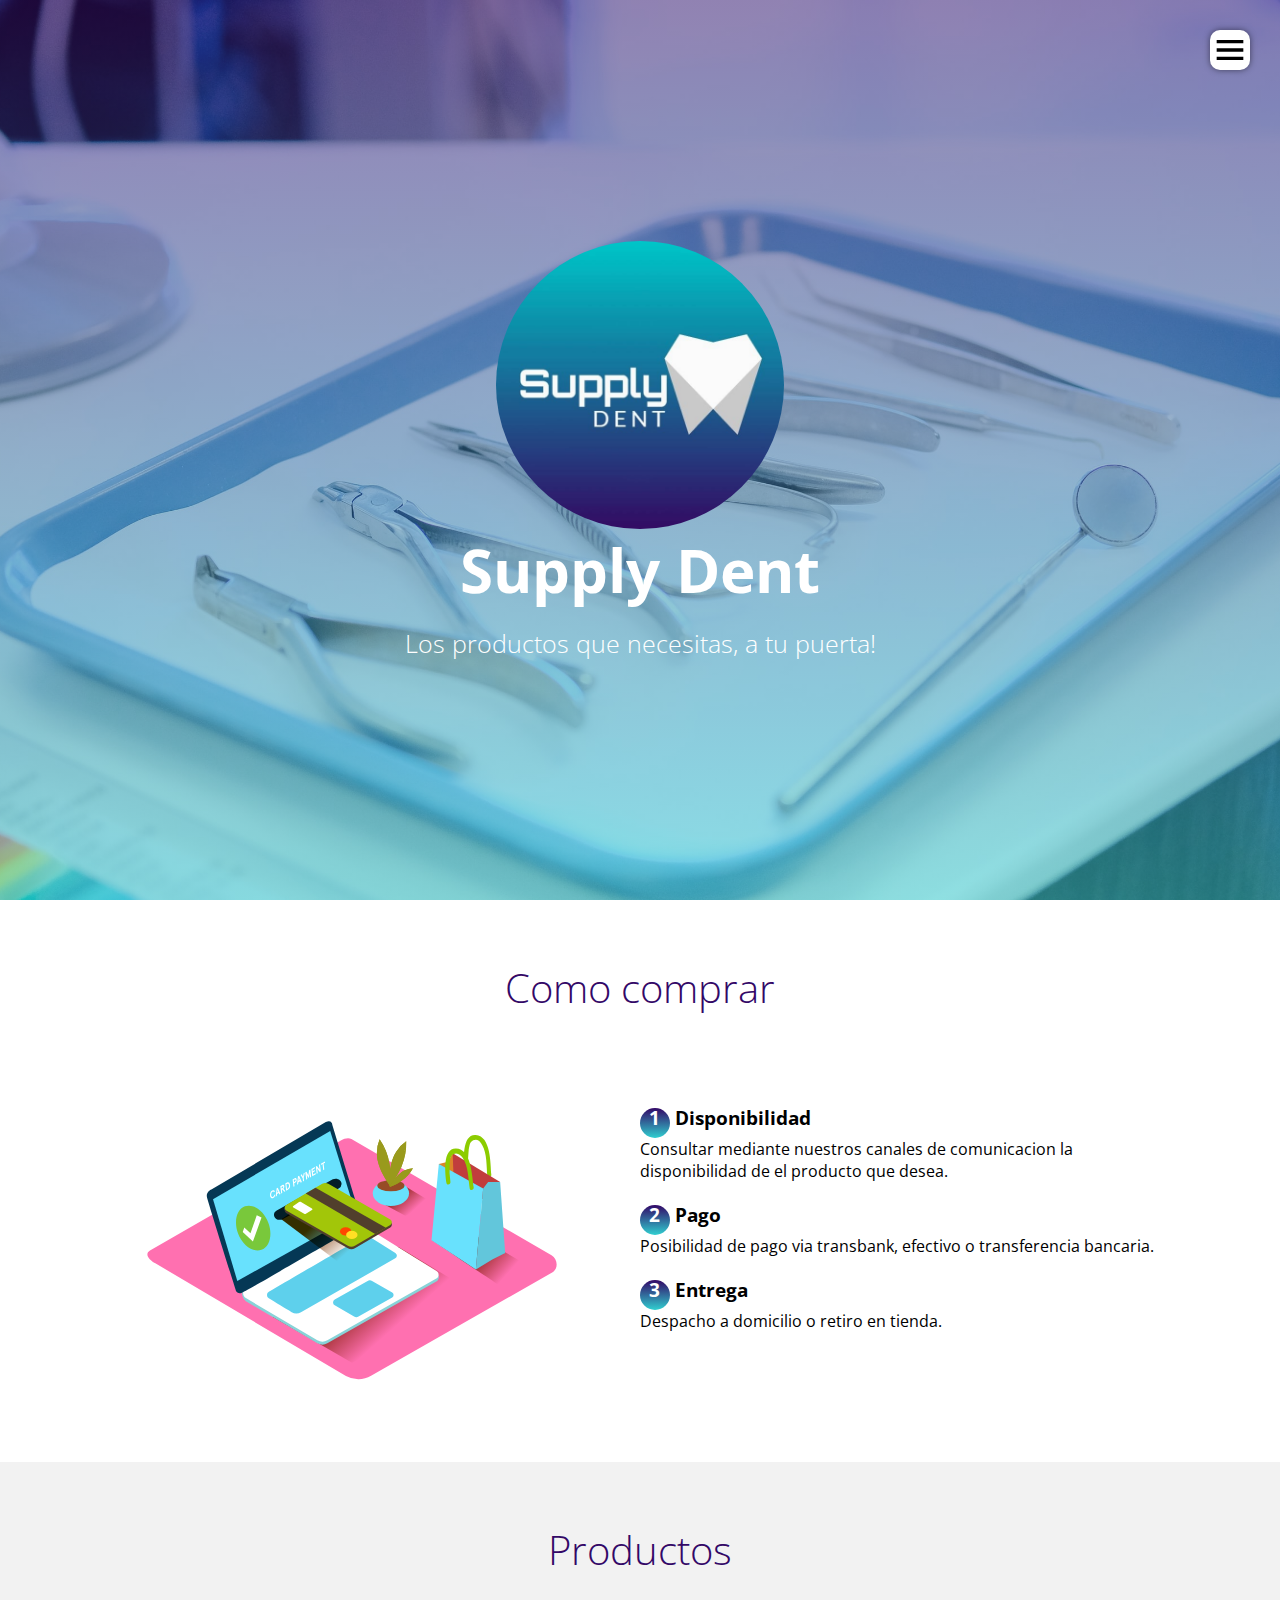
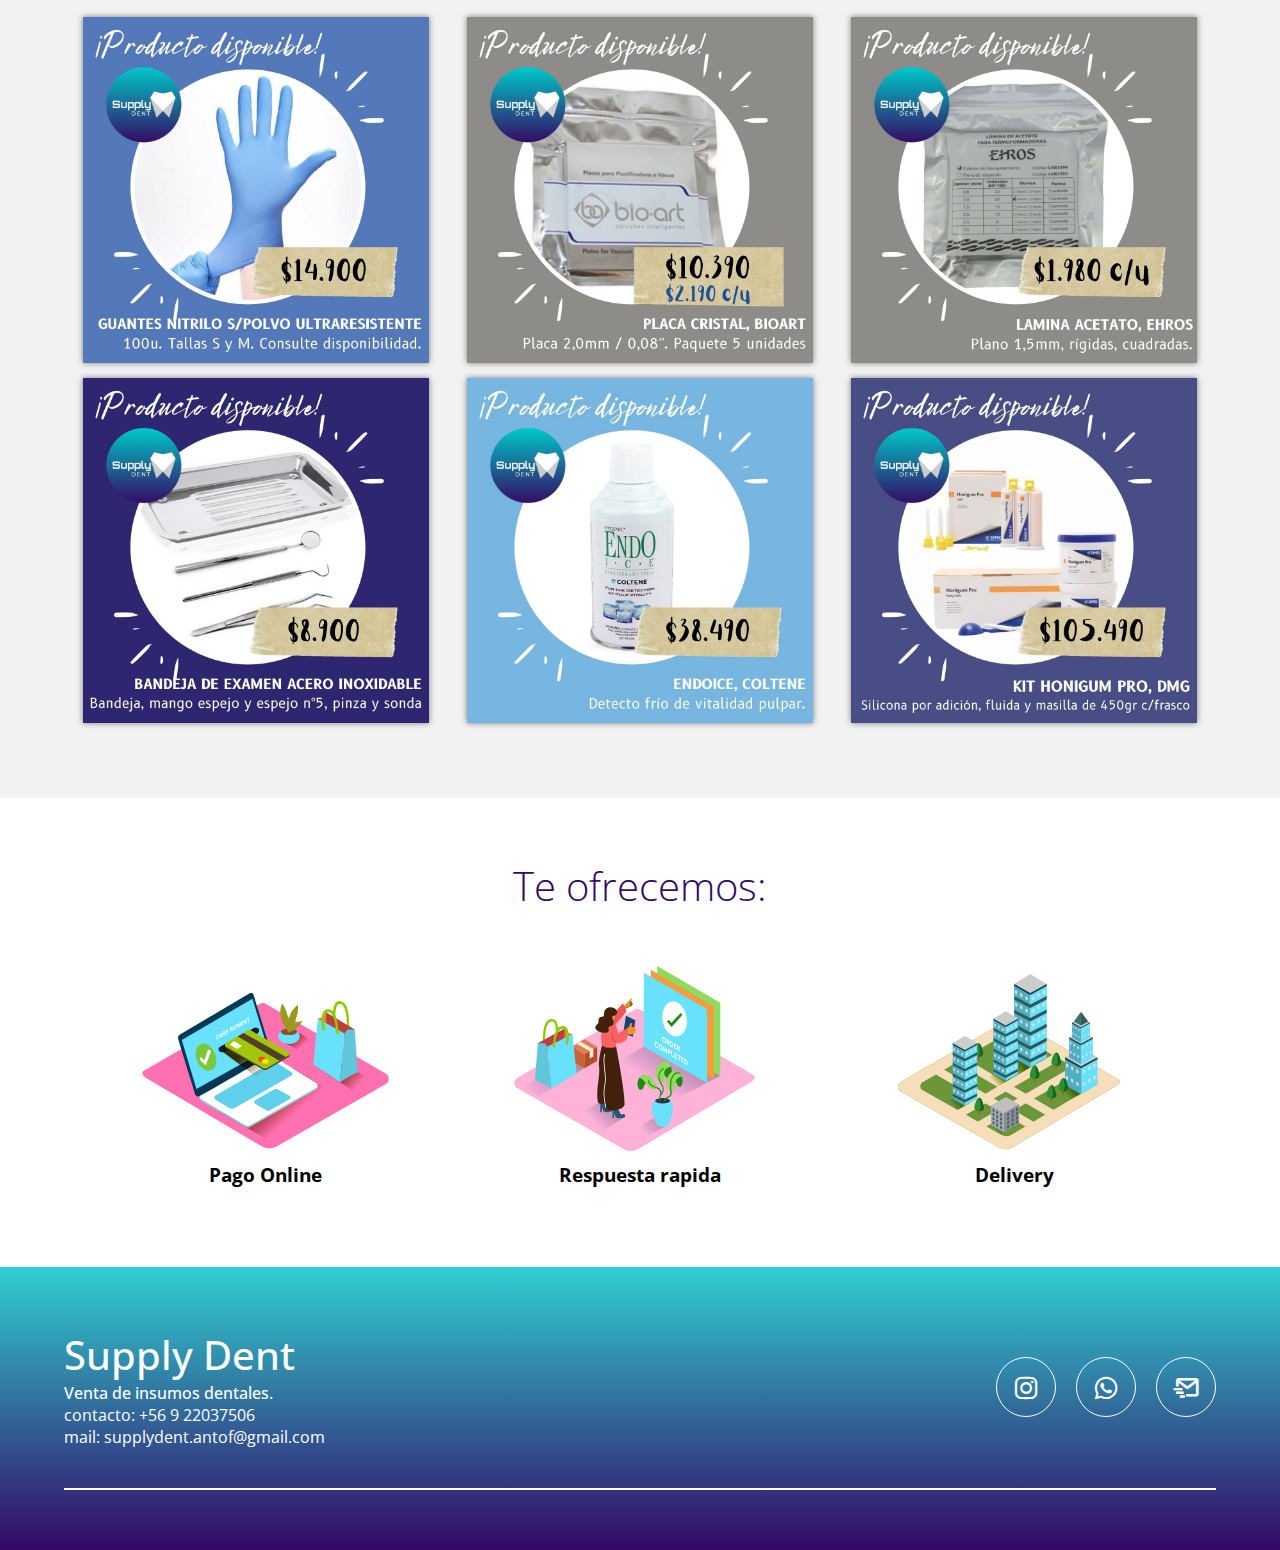
==== Index.html @ 9e2913a4 "primer" ====
<!DOCTYPE html>
<html lang="en">

<head>
    <meta charset="UTF-8">
    <meta http-equiv="X-UA-Compatible" content="IE=edge">
    <meta name="viewport" content="width=device-width, initial-scale=1.0">
    <link rel="stylesheet" href="./style.css">
    <link href='https://unpkg.com/boxicons@2.0.9/css/boxicons.min.css' rel='stylesheet'>
    <link href="https://fonts.googleapis.com/css2?family=Open+Sans:ital,wght@0,300;0,700;1,400&display=swap"
        rel="stylesheet">
    <title>Supply Dent</title>
</head>

<body>

    <header class="header" id="inicio">
        <img src="./imagenes/bx-menu.svg" alt="" class="menu">
        <nav class="menuNav">

            <a href="#inicio">Inicio</a>
            <a href="#servicio">Como comprar</a>
            <a href="#catalogo">Catalogo</a>
            <a href="#ofrecemos">Ofrecemos</a>
            <a href="#contacto">Contacto</a>

        </nav>

        <div class="contenedor head">
            <img class="logo" src="./imagenes/supply_logo.jpeg" alt="">
            <h1 class="titulo">Supply Dent</h1>
            <p class="copy">Los productos que necesitas, a tu puerta!</p>
        </div>



        <main>
            <section class="services contenedor" id="servicio">
                <h2 class="subtitulo">Como comprar</h2>
                <div class="contenedorServicio">
                    <img src="./imagenes/Online payment_Isometric.svg" alt="">
                    <div class="checklistServicio">
                        <div class="service">
                            <h3 class="n-service"><span class="number">1</span>Disponibilidad</h3>
                            <p>Consultar mediante nuestros canales de comunicacion la disponibilidad de el producto que desea.</p>
                        </div>
                        <div class="service">
                            <h3 class="n-service"><span class="number">2</span>Pago</h3>
                            <p>Posibilidad de pago via transbank, efectivo o transferencia bancaria.</p>
                        </div>
                        <div class="service">
                            <h3 class="n-service"><span class="number">3</span>Entrega</h3>
                            <p>Despacho a domicilio o retiro en tienda.</p>
                        </div>

                    </div>
                </div>
            </section>

            <section class="gallery" id="catalogo">
                <div class="contenedor">
                    <h2 class="subtitulo">Productos</h2>
                    <div class="contenedorGaleria">
                        <img src="./imagenes/1.jpg" alt="" class="img-galeria">
                        <img src="./imagenes/2.jpg" alt="" class="img-galeria">
                        <img src="./imagenes/3.jpg" alt="" class="img-galeria">
                        <img src="./imagenes/4.jpg" alt="" class="img-galeria">
                        <img src="./imagenes/5.jpg" alt="" class="img-galeria">
                        <img src="./imagenes/6.jpg" alt="" class="img-galeria">
                    </div>
                </div>
            </section>

            <section class="imagenLight">
                <img src="./imagenes/bx-x.svg" alt="" class="close">
                <img src="./imagenes/1.jpg" alt="" class="agregar-imagen">
            </section>

            <section class="contenedor" id="ofrecemos">
                <h2 class="subtitulo">Te ofrecemos:</h2>
                <section class="ofrecemos2">
                    <div class="contExpert">
                        <img src="./imagenes/Online payment_Isometric.svg" alt="">
                        <h3 class="nExperts">Pago Online</h3>
                    </div>
                    <div class="contExpert">
                        <img src="./imagenes/Order Confirmation_Isometric.svg" alt="">
                        <h3 class="nExperts">Respuesta rapida</h3>
                    </div>
                    <div class="contExpert">
                        <img src="./imagenes/City buildings_Isometric.svg" alt="">
                        <h3 class="nExperts">Delivery</h3>
                    </div>

                </section>

            </section>
        </main>
    
        <footer id="contacto">
            <div class="contenedor footerContent">
                <div class="contactUs">
                    <h2 class="brand">Supply Dent</h2>
                    <p>Venta de insumos dentales.</p>
                    <p>contacto: +56 9 22037506</p>
                   <p>mail: supplydent.antof@gmail.com </p>
                </div>
               
                <div class="socialMedia">
                    <a href="https://instagram.com/supply.dent?utm_medium=copy_linkB" class=" socialMediaIcon">
                        <i class='bx bxl-instagram'></i>
                    </a>
                    <a href="./" class=" socialMediaIcon">
                        <i class='bx bxl-whatsapp'></i>
                    </a>
                    <a href="./" class=" socialMediaIcon">
                        <i class='bx bx-mail-send'></i>
                    </a>
                </div>
            </div>

            <div class="line"></div>
    
    </footer>
</header>

    <script src="./menu.js"></script>
    <script src="./lightbox.js"></script>
</body>

</html>
---- style.css ----
* {
    margin: 0;
    padding: 0;
    box-sizing: border-box;
}

:root {
    scroll-behavior: smooth;
}

body {
    font-family: 'Open Sans', sans-serif;
}

.contenedor {
    width: 90%;
    max-width: 1200px;
    overflow: hidden;
    margin: auto;
    padding: 60px 0;
}

header {
    height: 100vh;
    background-image: linear-gradient(to top, rgba(48, 208, 208, 0.5) 0%, rgba(51, 8, 103, 0.5) 100%), url(/imagenes/neonbrand-y8fWicGsv4g-unsplash.jpg);
    background-repeat: no-repeat;
    background-size: cover;
    background-attachment: fixed;
    background-position: center;
}

.head {
    text-align: center;
    padding: 0;
    height: 100%;
    display: flex;
    align-items: center;
    justify-content: center;
    flex-direction: column;
    color: white;
}

.menu {

    position: fixed;
    top: 30px;
    right: 30px;
    background: rgb(255, 255, 255);
    width: 40px;
    height: 40px;
    cursor: pointer;
    border-radius: 10px;
    box-shadow: 0 0 6px rgba(0, 0, 0, .5);
}

.menuNav {
    position: fixed;
    top: 0;
    right: 0;
    width: 30vw;
    height: 100%;
    background-image: linear-gradient(to top, #30cfd0 0%, #330867 100%);
    display: flex;
    flex-direction: column;
    justify-content: space-evenly;
    align-items: center;
    transform: translate(110%);
    box-shadow: 0 0 6px rgba(0, 0, 0, .5);
}

.spread{
    transform: translate(0);
}

.menuNav a{
    color: white;
    font-size: 20px;
    text-decoration: none;
}

.logo{
    width: 25%;
    border-radius: 200px;
    
}

.titulo{
    font-size: 60px;
    margin-bottom: 15px;
}

.copy{
    font-weight: 300;
    font-size: 25px;
    text-align: center;
}

/* Servicio */

.subtitulo{
    text-align: center;
    font-weight: 300;
    color:rgba(51, 8, 103);
    margin-bottom: 40px;
    font-size: 40px;
}

.contenedorServicio{
    display: flex;
    justify-content: space-evenly;
    align-items: center;
    flex-wrap: wrap;
}

.contenedorServicio img{
    width: 40%;
}

.checklistServicio{
    width: 45%;
}

.service{
    margin-bottom: 20px;
}

.nService{
    margin-bottom: 7px;
    color: rgba(51, 8, 103, 0.5);
}

.number{
    display: inline-block;
    background-image: linear-gradient(to top, #30cfd0 0%, #330867 100%);
    width: 30px;
    height: 30px;
    color: white;
    text-align: center;
    border-radius: 50%;
    font-weight: 700;
    line-height: 20px;
    margin-right: 5px;   

}

.gallery{
    background: #f2f2f2;
}

.contenedorGaleria{
    display: flex;
    justify-content: space-around;
   flex-wrap: wrap;
}

.img-galeria{
    object-fit: cover;
    width: 30%;
    display: block;
    margin-bottom: 15px;
    box-shadow: 0 0 6px rgba(0, 0, 0, .5);
    cursor: pointer;
}

.imagenLight{
    position: fixed;
    background:rgba(0, 0, 0, .5);
    width: 100%;
    height: 100%;
    top: 0;
    left: 0;
    display: flex;
    justify-content: center;
    align-items: center;
    transform: translate(110%);
    transition: transform .2s ease-in-out;
}

.show{
    transform: translate(0);
}

.agregar-imagen{
    width: 40%;
    border-radius: 10px;
    transform: scale(0);
    transition: transform .3s .2s;
   
}

.showImage{
    transform:  scale(1);
}

.close{
    position: absolute;
    top: 15px;
    right: 15px;
    width: 40px;
    cursor: pointer;
}

.ofrecemos2{
    display: flex;
    justify-content: space-evenly;
    align-items: center;
    flex-wrap: wrap;
}

.contExpert{
    width: 30%;
    text-align: center;
    margin-bottom: 20px;
}

.contExpert img{
    width: 80%;
    display: block;
    margin: 0 auto;
}

.nExpert{
    display: inline-block;
    margin-top: 20px;
    width: 100%;
    font-weight: 400;
}

/* Footer */

footer{
    background-image: linear-gradient(to top,  #330867 0%, #30cfd0 100%);

    padding-bottom: 0.1px;
}

.footerContent{
    display: flex;
    justify-content: space-between;
    align-items: center;
    flex-wrap: wrap;
    padding-top: 60px;
    padding-bottom: 40px;
}

.contactUs{
    width: 40%;
    color:white;
}

.brand{
    font-weight: 500;
    font-size: 40px;
    color: white;
}

.brand+p{
    font-weight: 500;
    color: white;
}

.socialMedia{
    width: 50%;
    display: flex;
    justify-content: flex-end;
}

.socialMediaIcon{
    display: inline-block;
    margin-left: 20px;
    width: 60px;
    height: 60px;
    border: 1px solid white;
    border-radius: 50%;
    text-align: center;
    color: white;
}

.socialMediaIcon:hover{
    background: rgb(255, 255, 255);
    color: rgb(51, 8, 103);
}

.socialMediaIcon i{
    font-size: 30px;
    line-height: 60px;
}

.line{
    width: 90%;
    max-width: 1200px;
    margin: 0 auto;
    height: 2px;
    background: white;
    margin-bottom: 60px;
}

@media screen and (max-width:800px){
    .menuNav{
        width: 50vw;
    }

    .titulo{
        font-size: 40px;
    }

    .contenedorServicio img{
        width: 80%;
        margin-bottom: 40px;
    }

    .checklistServicio{
        width: 80%;
    }

    .service{
        margin-bottom: 40px;
    }

    .agregar-imagen{
        width: 80%;
    }

    .img-galeria{
        width: 45%;
    }

    .contExpert{
        width: 80%;
    }

    .footerContent{
        justify-content: center;
    }

    .socialMedia{
        width: 80%;
        justify-content: space-evenly;
    }

    .socialMedia i{
        margin-left: 0;
    }

    .socialMediaIcon{
        margin-left: 0;
    }

    .contactUs{
        text-align: center;
        margin-bottom: 20px;
    }
}

@media screen and (max-width:500px){
    .menuNav{
        width: 65%;
    }

    .agregar-imagen{
        width: 95%;
    }

    .menu{
        top: 20px;
        right: 20px;
    }

    .titulo{
        font-size: 20px;
    }

    .subtitulo{
        font-size: 30px;
    }

    .img-galeria{
        width: 95%;
    }

    .socialMedia{
        width: 100%;
    }

    .contactUs{
        width: 90%;
    }

}
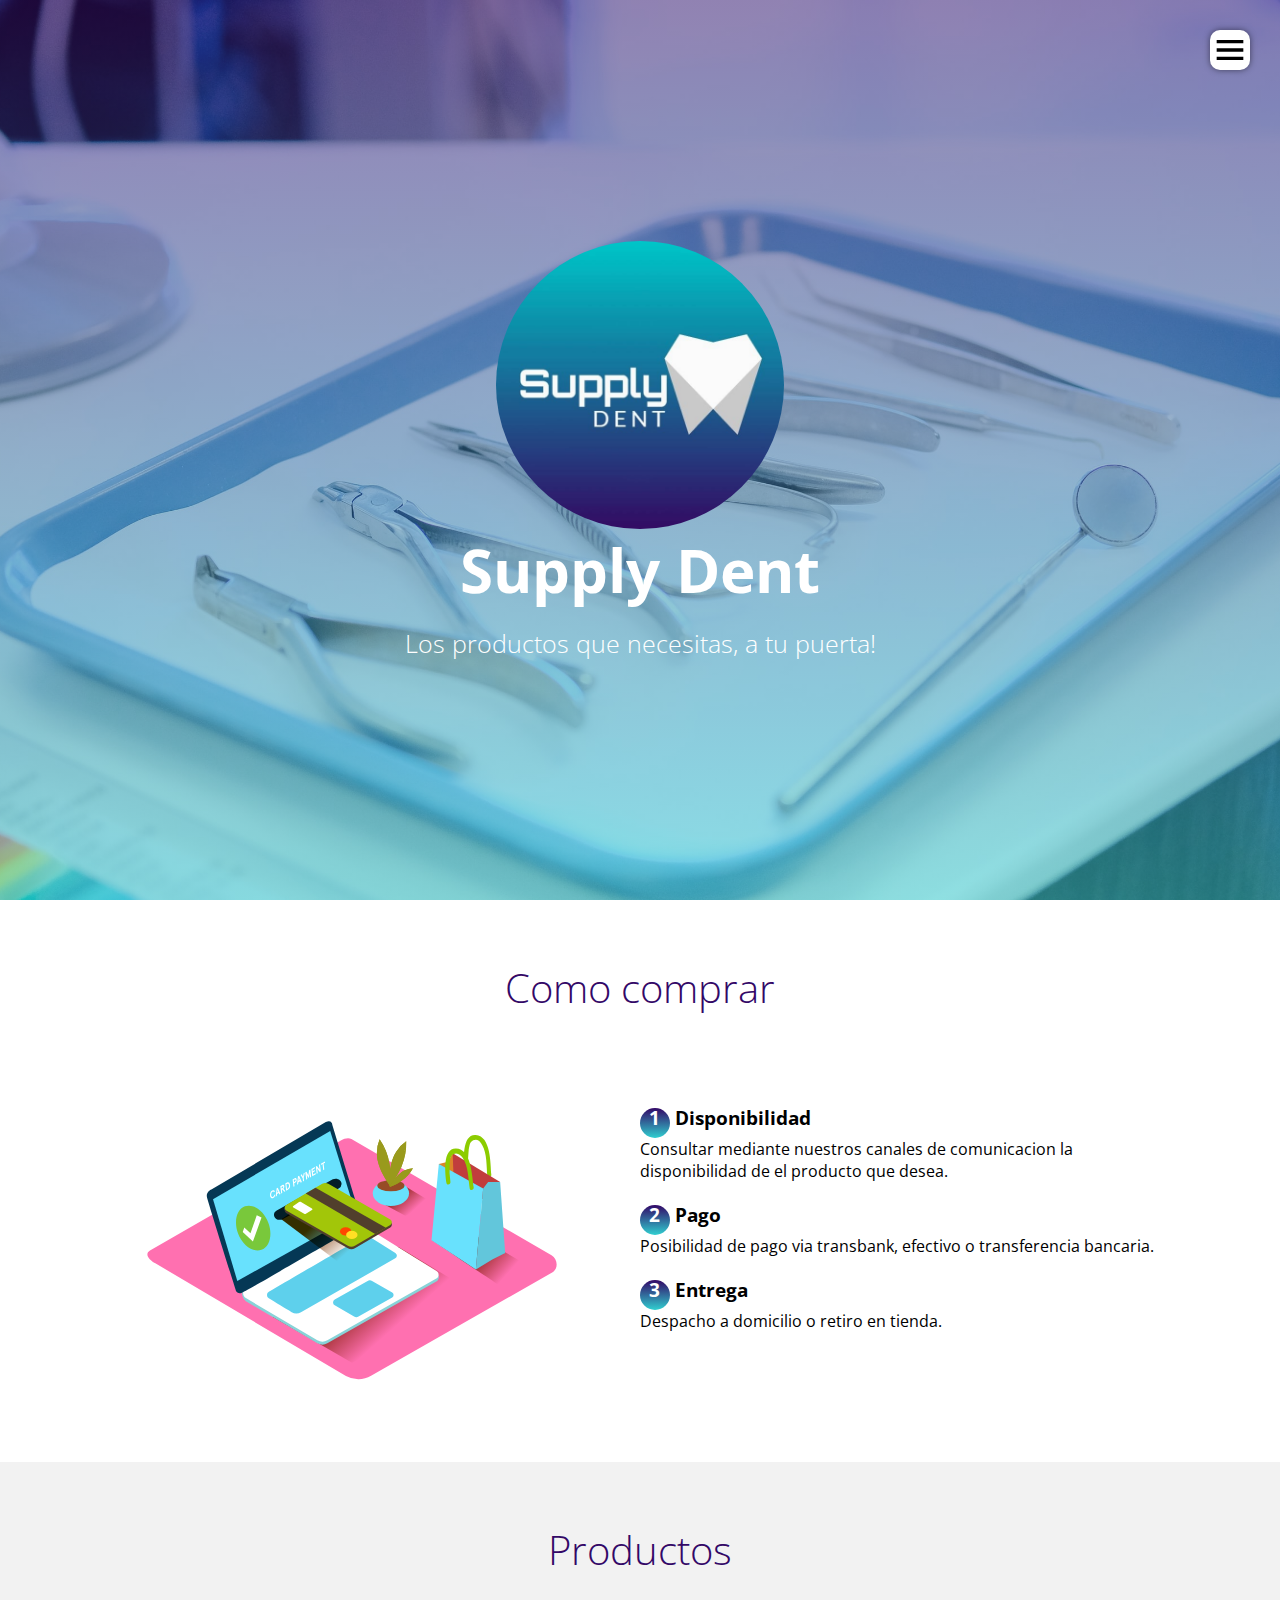
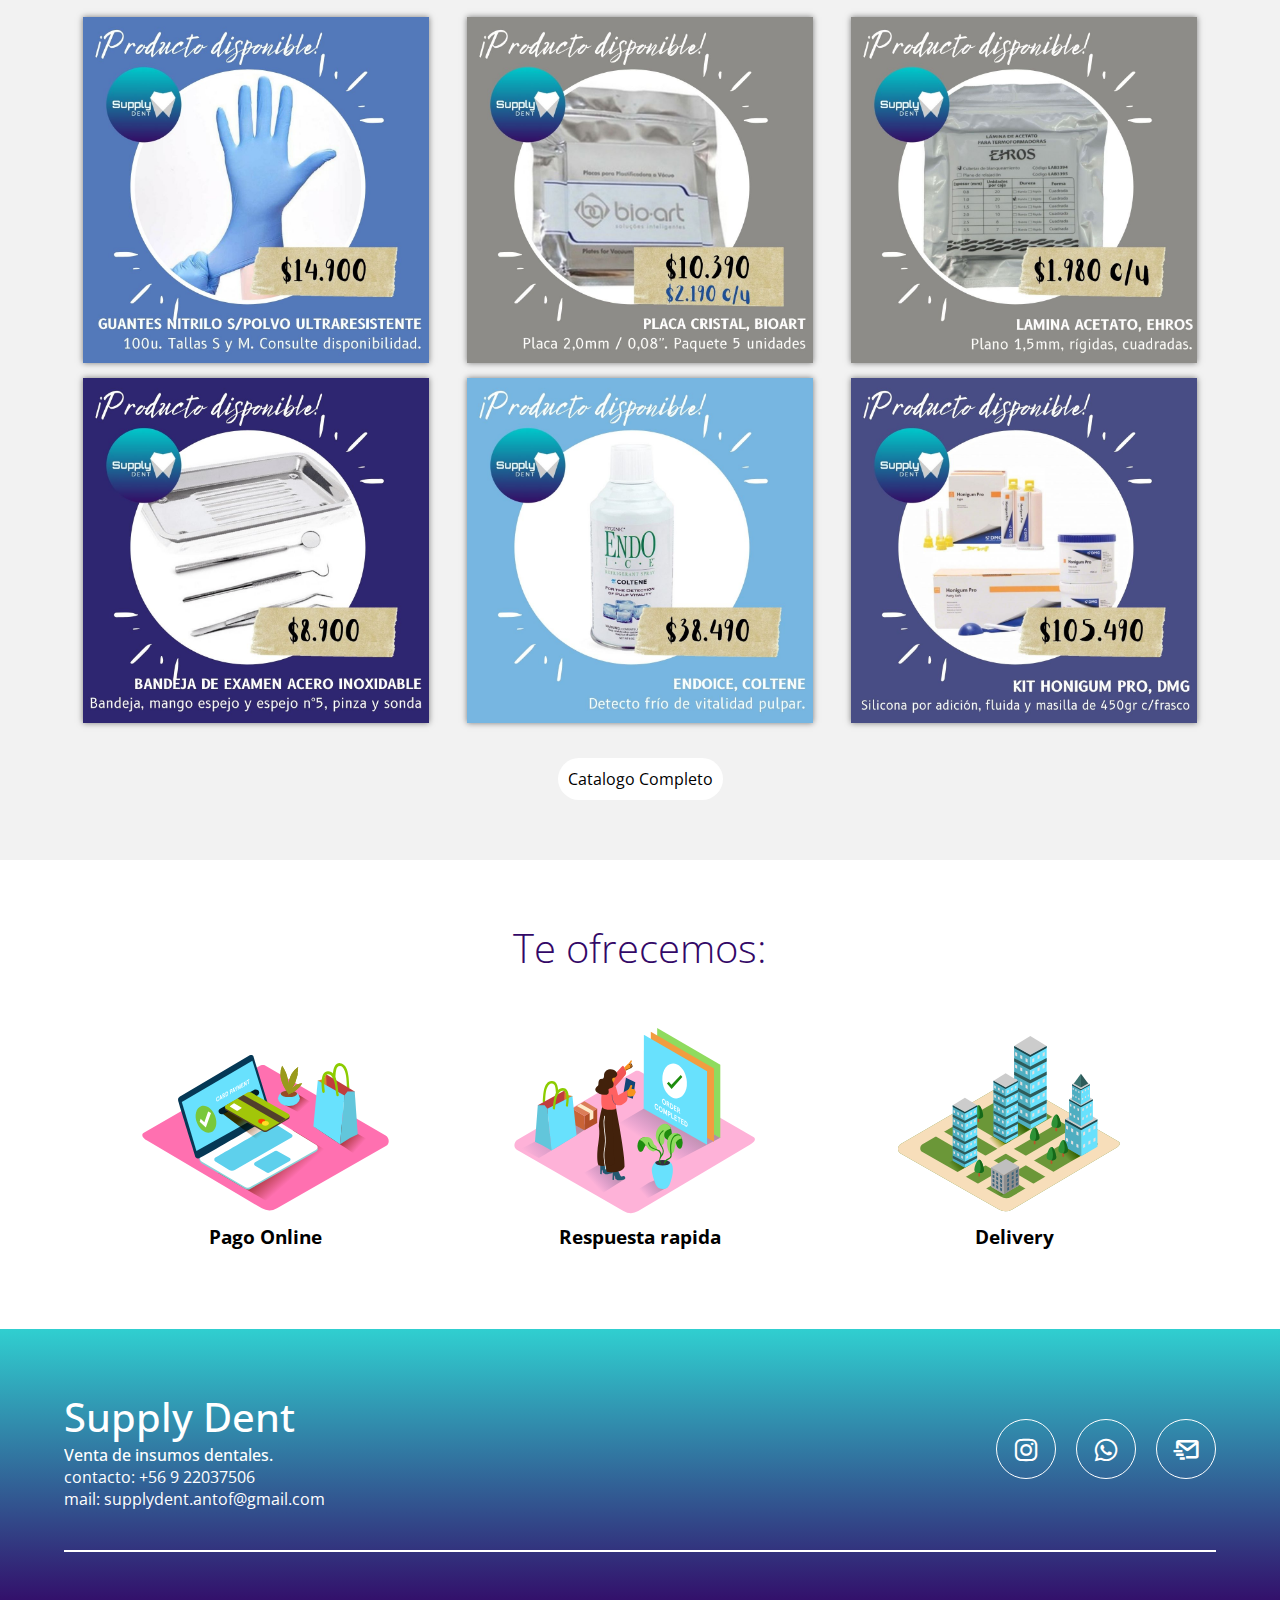
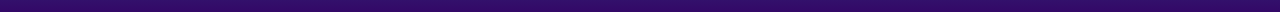
==== commit e2aa1d4e: "v1.2" ====
--- a/Index.html
+++ b/Index.html
@@ -20,7 +20,7 @@
 
             <a href="#inicio">Inicio</a>
             <a href="#servicio">Como comprar</a>
-            <a href="#catalogo">Catalogo</a>
+            <a href="./catalogo.html">Catalogo</a>
             <a href="#ofrecemos">Ofrecemos</a>
             <a href="#contacto">Contacto</a>
 
@@ -67,6 +67,7 @@
                         <img src="./imagenes/4.jpg" alt="" class="img-galeria">
                         <img src="./imagenes/5.jpg" alt="" class="img-galeria">
                         <img src="./imagenes/6.jpg" alt="" class="img-galeria">
+                        <a class="btn-catalogo" href="./catalogo.html">Catalogo Completo</a>
                     </div>
                 </div>
             </section>
--- a/style.css
+++ b/style.css
@@ -153,6 +153,16 @@
    flex-wrap: wrap;
 }
 
+.btn-catalogo{
+    margin-top: 20px;
+    padding: 10px;
+    text-decoration: none;
+    border-color: blue 6px solid;
+    background-color: white;
+    border-radius: 40px;
+    color: rgb(0, 0, 0);
+}
+
 .img-galeria{
     object-fit: cover;
     width: 30%;
@@ -375,7 +385,7 @@
     }
 
     .img-galeria{
-        width: 95%;
+        width: 48%;
     }
 
     .socialMedia{
